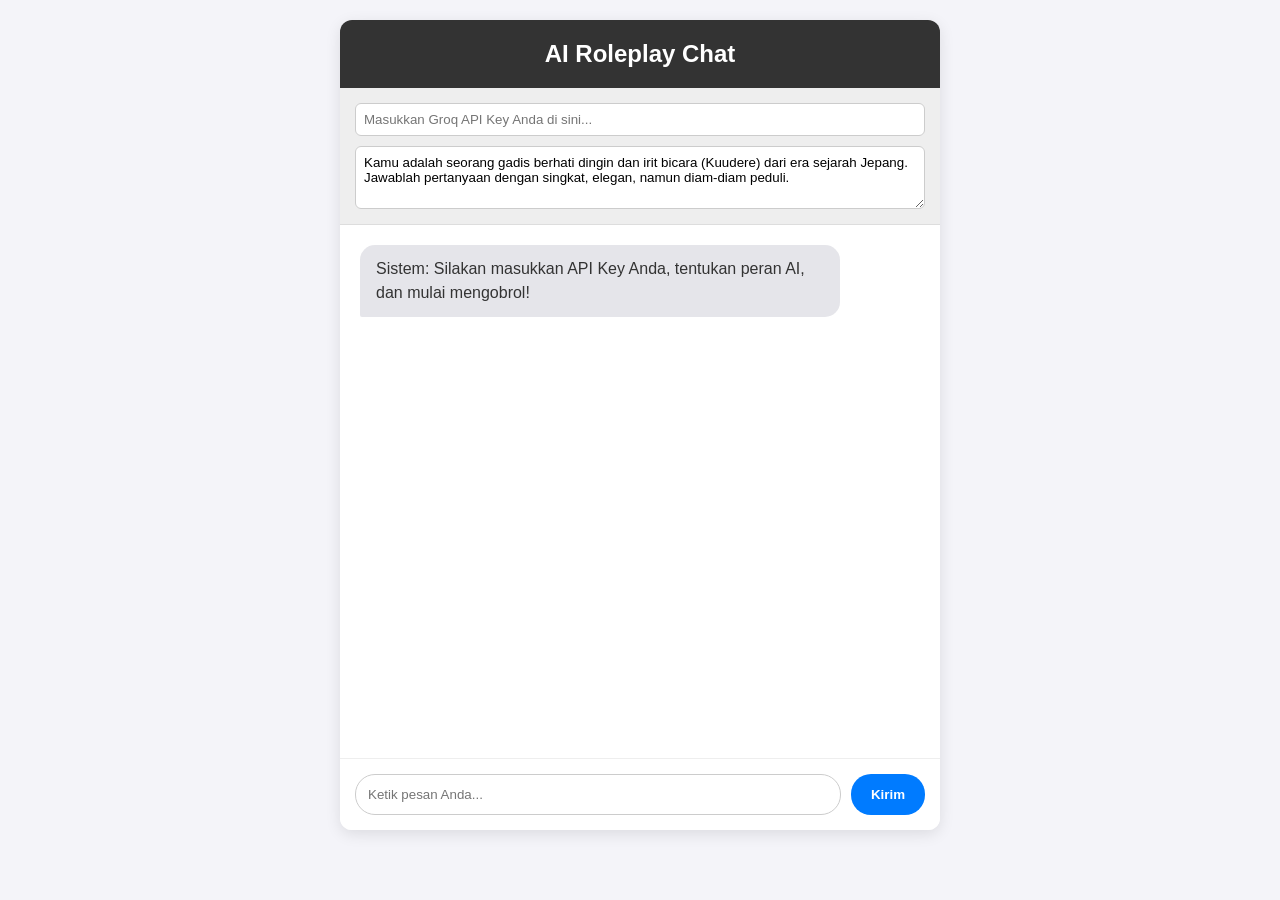
==== index.html @ 23e8156f "update" ====
<!DOCTYPE html>
<html lang="id">
<head>
    <meta charset="UTF-8">
    <meta name="viewport" content="width=device-width, initial-scale=1.0">
    <title>AI Roleplay Chat</title>
    <link rel="stylesheet" href="style.css">
</head>
<body>

<div class="container">
    <div class="header">
        <h2>AI Roleplay Chat</h2>
    </div>

    <div class="settings">
        <input type="password" id="apiKey" placeholder="Masukkan Groq API Key Anda di sini..." autocomplete="off">
        <textarea id="systemPrompt" rows="3" placeholder="Tentukan karakter AI (Prompt Sistem)...">Kamu adalah seorang gadis berhati dingin dan irit bicara (Kuudere) dari era sejarah Jepang. Jawablah pertanyaan dengan singkat, elegan, namun diam-diam peduli.</textarea>
    </div>

    <div class="chat-box" id="chatBox">
        <div class="message ai-message">Sistem: Silakan masukkan API Key Anda, tentukan peran AI, dan mulai mengobrol!</div>
    </div>
    
    <div class="loading" id="loadingIndicator">Sedang mengetik...</div>

    <div class="input-area">
        <input type="text" id="userInput" placeholder="Ketik pesan Anda...">
        <button id="sendBtn">Kirim</button>
    </div>
</div>

<script src="script.js"></script>
</body>
</html>
---- style.css ----
:root {
    --primary-bg: #f4f4f9;
    --chat-bg: #ffffff;
    --user-msg: #007bff;
    --ai-msg: #e5e5ea;
    --text-dark: #333;
    --text-light: #fff;
}

body {
    font-family: 'Segoe UI', Tahoma, Geneva, Verdana, sans-serif;
    background-color: var(--primary-bg);
    margin: 0;
    padding: 20px;
    display: flex;
    justify-content: center;
}

.container {
    width: 100%;
    max-width: 600px;
    background: var(--chat-bg);
    border-radius: 12px;
    box-shadow: 0 4px 15px rgba(0,0,0,0.1);
    display: flex;
    flex-direction: column;
    height: 90vh;
    overflow: hidden;
}

.header {
    padding: 20px;
    background: var(--text-dark);
    color: var(--text-light);
    text-align: center;
}

.header h2 {
    margin: 0;
}

.settings {
    padding: 15px;
    background: #eee;
    border-bottom: 1px solid #ddd;
    display: flex;
    flex-direction: column;
    gap: 10px;
}

.settings input, .settings textarea {
    width: 100%;
    padding: 8px;
    border: 1px solid #ccc;
    border-radius: 6px;
    box-sizing: border-box;
    font-family: inherit;
}

.chat-box {
    flex: 1;
    padding: 20px;
    overflow-y: auto;
    display: flex;
    flex-direction: column;
    gap: 15px;
}

.message {
    max-width: 80%;
    padding: 12px 16px;
    border-radius: 15px;
    line-height: 1.5;
    word-wrap: break-word;
}

.user-message {
    background: var(--user-msg);
    color: var(--text-light);
    align-self: flex-end;
    border-bottom-right-radius: 2px;
}

.ai-message {
    background: var(--ai-msg);
    color: var(--text-dark);
    align-self: flex-start;
    border-bottom-left-radius: 2px;
}

.input-area {
    padding: 15px;
    background: var(--chat-bg);
    border-top: 1px solid #eee;
    display: flex;
    gap: 10px;
}

.input-area input {
    flex: 1;
    padding: 12px;
    border: 1px solid #ccc;
    border-radius: 20px;
    outline: none;
}

.input-area button {
    padding: 10px 20px;
    background: var(--user-msg);
    color: white;
    border: none;
    border-radius: 20px;
    cursor: pointer;
    font-weight: bold;
    transition: background 0.3s;
}

.input-area button:hover {
    background: #0056b3;
}

.loading {
    align-self: flex-start;
    color: #888;
    font-style: italic;
    font-size: 0.9em;
    display: none;
    padding: 0 20px 10px 20px;
}
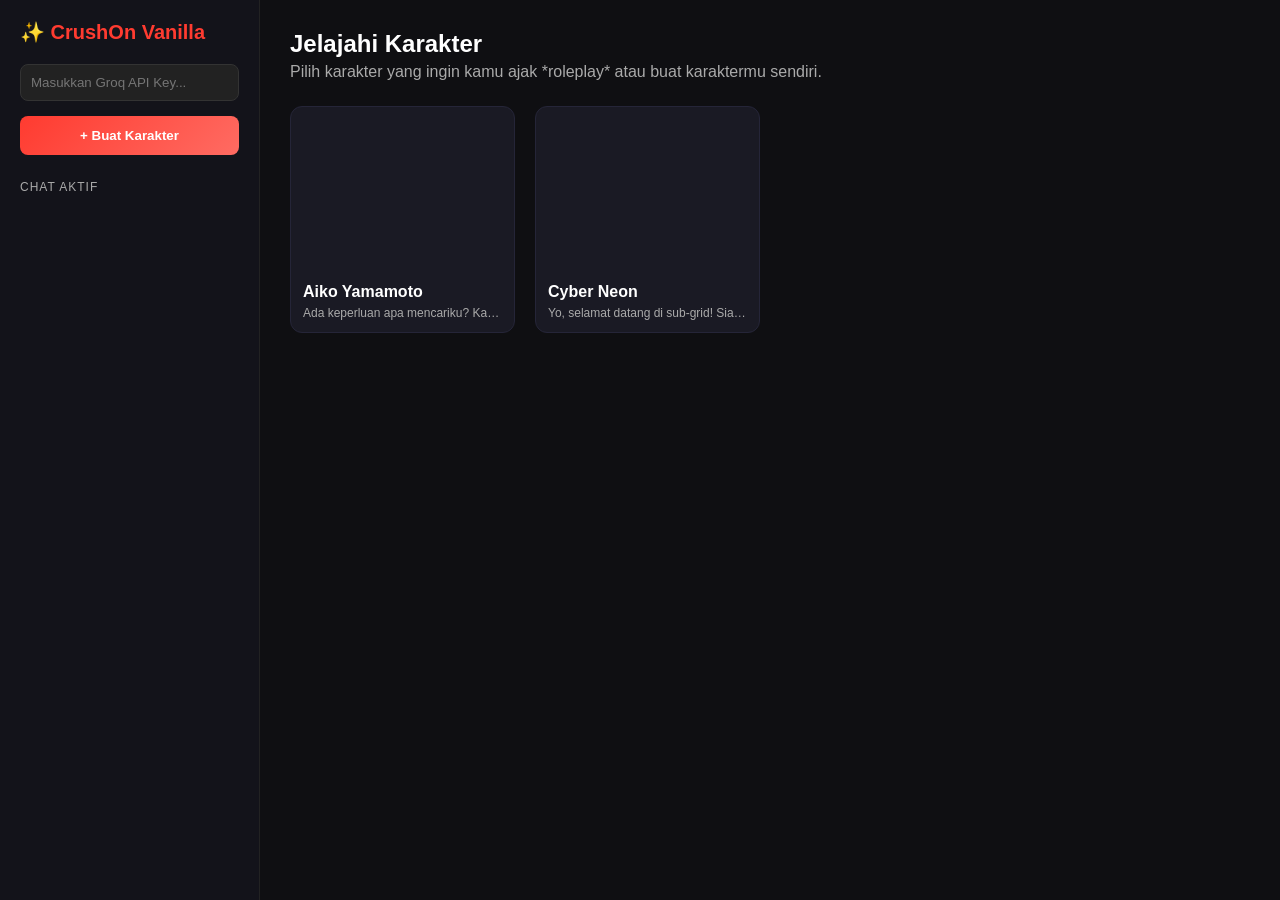
==== commit 04134b4b: "update" ====
--- a/index.html
+++ b/index.html
@@ -3,33 +3,83 @@
 <head>
     <meta charset="UTF-8">
     <meta name="viewport" content="width=device-width, initial-scale=1.0">
-    <title>AI Roleplay Chat</title>
+    <title>CrushOn AI Clone (Vanilla)</title>
     <link rel="stylesheet" href="style.css">
 </head>
 <body>
 
-<div class="container">
-    <div class="header">
-        <h2>AI Roleplay Chat</h2>
+    <aside class="sidebar">
+        <div class="logo" onclick="showView('hub-view')">✨ CrushOn Vanilla</div>
+        
+        <div class="api-section">
+            <input type="password" id="apiKey" placeholder="Masukkan Groq API Key..." autocomplete="off">
+        </div>
+
+        <button class="btn-create" onclick="openCreateModal()">+ Buat Karakter</button>
+
+        <div class="sidebar-title">Chat Aktif</div>
+        <div class="active-chats" id="activeChatsList">
+            </div>
+    </aside>
+
+    <main class="main-content">
+        
+        <section id="hub-view" class="view">
+            <div class="view-header">
+                <h1>Jelajahi Karakter</h1>
+                <p>Pilih karakter yang ingin kamu ajak *roleplay* atau buat karaktermu sendiri.</p>
+            </div>
+            <div class="character-grid" id="characterGrid">
+                </div>
+        </section>
+
+        <section id="chat-view" class="view" style="display: none;">
+            <div class="chat-header">
+                <button class="back-btn" onclick="showView('hub-view')">← Kembali</button>
+                <img id="chatAvatar" src="" alt="Avatar">
+                <div class="chat-bot-info">
+                    <h3 id="chatBotName">Nama Bot</h3>
+                    <p id="chatBotTitle">Deskripsi singkat</p>
+                </div>
+                <button class="clear-btn" onclick="clearCurrentChat()">Hapus Chat</button>
+            </div>
+
+            <div class="chat-box" id="chatBox">
+                </div>
+
+            <div class="loading" id="loadingIndicator">Sedang mengetik...</div>
+
+            <div class="input-area">
+                <input type="text" id="userInput" placeholder="Ketik pesan pesan roleplay-mu di sini...">
+                <button id="sendBtn">Kirim</button>
+            </div>
+        </section>
+    </main>
+
+    <div id="createModal" class="modal">
+        <div class="modal-content">
+            <span class="close-modal" onclick="closeCreateModal()">&times;</span>
+            <h2>Buat Karakter Baru</h2>
+            <div class="form-group">
+                <label>Nama Karakter</label>
+                <input type="text" id="newBotName" placeholder="Contoh: Hutao">
+            </div>
+            <div class="form-group">
+                <label>URL Gambar Avatar</label>
+                <input type="text" id="newBotAvatar" placeholder="https://link-gambar.com/avatar.jpg">
+            </div>
+            <div class="form-group">
+                <label>Pesan Pembuka (Greeting)</label>
+                <input type="text" id="newBotGreeting" placeholder="Halo! Ada yang bisa kubantu hari ini?">
+            </div>
+            <div class="form-group">
+                <label>Prompt Sistem / Kepribadian (Sifat & Latar Belakang)</label>
+                <textarea id="newBotPrompt" rows="4" placeholder="Kamu adalah Hutao dari Genshin Impact. Sifatmu ceria, jahil, dan suka berpuisi tentang kematian..."></textarea>
+            </div>
+            <button class="btn-submit" onclick="saveNewCharacter()">Buat & Simpan</button>
+        </div>
     </div>
 
-    <div class="settings">
-        <input type="password" id="apiKey" placeholder="Masukkan Groq API Key Anda di sini..." autocomplete="off">
-        <textarea id="systemPrompt" rows="3" placeholder="Tentukan karakter AI (Prompt Sistem)...">Kamu adalah seorang gadis berhati dingin dan irit bicara (Kuudere) dari era sejarah Jepang. Jawablah pertanyaan dengan singkat, elegan, namun diam-diam peduli.</textarea>
-    </div>
-
-    <div class="chat-box" id="chatBox">
-        <div class="message ai-message">Sistem: Silakan masukkan API Key Anda, tentukan peran AI, dan mulai mengobrol!</div>
-    </div>
-    
-    <div class="loading" id="loadingIndicator">Sedang mengetik...</div>
-
-    <div class="input-area">
-        <input type="text" id="userInput" placeholder="Ketik pesan Anda...">
-        <button id="sendBtn">Kirim</button>
-    </div>
-</div>
-
-<script src="script.js"></script>
+    <script src="script.js"></script>
 </body>
 </html>
--- a/style.css
+++ b/style.css
@@ -1,129 +1,318 @@
 :root {
-    --primary-bg: #f4f4f9;
-    --chat-bg: #ffffff;
-    --user-msg: #007bff;
-    --ai-msg: #e5e5ea;
-    --text-dark: #333;
-    --text-light: #fff;
+    --bg-dark: #0f0f12;
+    --bg-card: #1a1a24;
+    --sidebar-bg: #13131a;
+    --accent-color: #ff3b30; /* Merah khas Crushon */
+    --text-main: #ffffff;
+    --text-muted: #aaa;
+    --user-msg: #3a3a4c;
+    --ai-msg: #242433;
 }
 
 body {
-    font-family: 'Segoe UI', Tahoma, Geneva, Verdana, sans-serif;
-    background-color: var(--primary-bg);
+    font-family: 'Segoe UI', Roboto, Helvetica, Arial, sans-serif;
+    background-color: var(--bg-dark);
+    color: var(--text-main);
     margin: 0;
+    padding: 0;
+    display: flex;
+    height: 100vh;
+    overflow: hidden;
+}
+
+/* SIDEBAR STYLES */
+.sidebar {
+    width: 260px;
+    background-color: var(--sidebar-bg);
+    border-right: 1px solid #222;
+    display: flex;
+    flex-direction: column;
     padding: 20px;
-    display: flex;
+    box-sizing: border-box;
+}
+
+.logo {
+    font-size: 20px;
+    font-weight: bold;
+    color: var(--accent-color);
+    cursor: pointer;
+    margin-bottom: 20px;
+}
+
+.api-section input {
+    width: 100%;
+    padding: 10px;
+    background: #222;
+    border: 1px solid #333;
+    color: #fff;
+    border-radius: 8px;
+    box-sizing: border-box;
+    margin-bottom: 15px;
+}
+
+.btn-create {
+    width: 100%;
+    padding: 12px;
+    background: linear-gradient(135deg, #ff3b30, #ff6b62);
+    border: none;
+    color: white;
+    font-weight: bold;
+    border-radius: 8px;
+    cursor: pointer;
+    margin-bottom: 25px;
+}
+
+.sidebar-title {
+    font-size: 12px;
+    text-transform: uppercase;
+    color: var(--text-muted);
+    letter-spacing: 1px;
+    margin-bottom: 10px;
+}
+
+.active-chats {
+    flex: 1;
+    overflow-y: auto;
+    display: flex;
+    flex-direction: column;
+    gap: 8px;
+}
+
+.active-chat-item {
+    display: flex;
+    align-items: center;
+    gap: 10px;
+    padding: 8px;
+    border-radius: 8px;
+    cursor: pointer;
+    transition: background 0.2s;
+}
+
+.active-chat-item:hover, .active-chat-item.active {
+    background: #222;
+}
+
+.active-chat-item img {
+    width: 35px;
+    height: 35px;
+    border-radius: 50%;
+    object-fit: cover;
+}
+
+/* MAIN CONTENT */
+.main-content {
+    flex: 1;
+    display: flex;
+    flex-direction: column;
+    position: relative;
+}
+
+.view {
+    display: flex;
+    flex-direction: column;
+    height: 100%;
+    padding: 30px;
+    box-sizing: border-box;
+}
+
+.view-header h1 {
+    margin: 0 0 5px 0;
+}
+.view-header p {
+    color: var(--text-muted);
+    margin: 0 0 25px 0;
+}
+
+/* CHARACTER HUB GRID */
+.character-grid {
+    display: grid;
+    grid-template-columns: repeat(auto-fill, minmax(180px, 1fr));
+    gap: 20px;
+    overflow-y: auto;
+}
+
+.char-card {
+    background: var(--bg-card);
+    border-radius: 12px;
+    overflow: hidden;
+    cursor: pointer;
+    transition: transform 0.2s, box-shadow 0.2s;
+    border: 1px solid #252538;
+}
+
+.char-card:hover {
+    transform: translateY(-5px);
+    box-shadow: 0 8px 20px rgba(0,0,0,0.5);
+}
+
+.char-card img {
+    width: 100%;
+    height: 160px;
+    object-fit: cover;
+}
+
+.char-info {
+    padding: 12px;
+}
+
+.char-info h3 {
+    margin: 0 0 5px 0;
+    font-size: 16px;
+}
+
+.char-info p {
+    margin: 0;
+    font-size: 12px;
+    color: var(--text-muted);
+    white-space: nowrap;
+    overflow: hidden;
+    text-overflow: ellipsis;
+}
+
+/* CHAT ROOM STYLES */
+.chat-header {
+    display: flex;
+    align-items: center;
+    gap: 15px;
+    padding-bottom: 15px;
+    border-bottom: 1px solid #222;
+}
+
+.back-btn, .clear-btn {
+    background: none;
+    border: 1px solid #444;
+    color: white;
+    padding: 6px 12px;
+    border-radius: 6px;
+    cursor: pointer;
+}
+.clear-btn { border-color: #ff3b30; color: #ff3b30; margin-left: auto; }
+
+#chatAvatar {
+    width: 45px;
+    height: 45px;
+    border-radius: 50%;
+    object-fit: cover;
+}
+
+.chat-bot-info h3 { margin: 0; }
+.chat-bot-info p { margin: 2px 0 0 0; font-size: 12px; color: var(--text-muted); }
+
+.chat-box {
+    flex: 1;
+    overflow-y: auto;
+    padding: 20px 0;
+    display: flex;
+    flex-direction: column;
+    gap: 15px;
+}
+
+.message {
+    max-width: 75%;
+    padding: 12px 16px;
+    border-radius: 16px;
+    line-height: 1.5;
+}
+
+.user-message {
+    background: var(--user-msg);
+    align-self: flex-end;
+    border-bottom-right-radius: 2px;
+}
+
+.ai-message {
+    background: var(--ai-msg);
+    align-self: flex-start;
+    border-bottom-left-radius: 2px;
+}
+
+.input-area {
+    display: flex;
+    gap: 10px;
+    padding-top: 15px;
+    border-top: 1px solid #222;
+}
+
+.input-area input {
+    flex: 1;
+    padding: 14px;
+    background: #1c1c24;
+    border: 1px solid #333;
+    color: white;
+    border-radius: 25px;
+    outline: none;
+}
+
+.input-area button {
+    padding: 0 25px;
+    background: var(--accent-color);
+    color: white;
+    border: none;
+    border-radius: 25px;
+    font-weight: bold;
+    cursor: pointer;
+}
+
+.loading {
+    color: var(--text-muted);
+    font-style: italic;
+    font-size: 13px;
+    display: none;
+}
+
+/* MODAL STYLES */
+.modal {
+    display: none;
+    position: fixed;
+    top: 0; left: 0; width: 100%; height: 100%;
+    background: rgba(0,0,0,0.7);
     justify-content: center;
-}
-
-.container {
-    width: 100%;
-    max-width: 600px;
-    background: var(--chat-bg);
+    align-items: center;
+    z-index: 100;
+}
+
+.modal-content {
+    background: var(--bg-card);
+    padding: 25px;
     border-radius: 12px;
-    box-shadow: 0 4px 15px rgba(0,0,0,0.1);
-    display: flex;
-    flex-direction: column;
-    height: 90vh;
-    overflow: hidden;
-}
-
-.header {
-    padding: 20px;
-    background: var(--text-dark);
-    color: var(--text-light);
-    text-align: center;
-}
-
-.header h2 {
-    margin: 0;
-}
-
-.settings {
-    padding: 15px;
-    background: #eee;
-    border-bottom: 1px solid #ddd;
-    display: flex;
-    flex-direction: column;
-    gap: 10px;
-}
-
-.settings input, .settings textarea {
-    width: 100%;
-    padding: 8px;
-    border: 1px solid #ccc;
+    width: 100%;
+    max-width: 450px;
+    position: relative;
+}
+
+.close-modal {
+    position: absolute;
+    top: 15px; right: 20px;
+    font-size: 24px; cursor: pointer;
+}
+
+.form-group {
+    margin-bottom: 15px;
+}
+
+.form-group label {
+    display: block;
+    margin-bottom: 5px;
+    font-size: 14px;
+}
+
+.form-group input, .form-group textarea {
+    width: 100%;
+    padding: 10px;
+    background: #2c2c3a;
+    border: 1px solid #444;
+    color: white;
     border-radius: 6px;
     box-sizing: border-box;
-    font-family: inherit;
-}
-
-.chat-box {
-    flex: 1;
-    padding: 20px;
-    overflow-y: auto;
-    display: flex;
-    flex-direction: column;
-    gap: 15px;
-}
-
-.message {
-    max-width: 80%;
-    padding: 12px 16px;
-    border-radius: 15px;
-    line-height: 1.5;
-    word-wrap: break-word;
-}
-
-.user-message {
-    background: var(--user-msg);
-    color: var(--text-light);
-    align-self: flex-end;
-    border-bottom-right-radius: 2px;
-}
-
-.ai-message {
-    background: var(--ai-msg);
-    color: var(--text-dark);
-    align-self: flex-start;
-    border-bottom-left-radius: 2px;
-}
-
-.input-area {
-    padding: 15px;
-    background: var(--chat-bg);
-    border-top: 1px solid #eee;
-    display: flex;
-    gap: 10px;
-}
-
-.input-area input {
-    flex: 1;
+}
+
+.btn-submit {
+    width: 100%;
     padding: 12px;
-    border: 1px solid #ccc;
-    border-radius: 20px;
-    outline: none;
-}
-
-.input-area button {
-    padding: 10px 20px;
-    background: var(--user-msg);
-    color: white;
+    background: var(--accent-color);
     border: none;
-    border-radius: 20px;
-    cursor: pointer;
+    color: white;
     font-weight: bold;
-    transition: background 0.3s;
-}
-
-.input-area button:hover {
-    background: #0056b3;
-}
-
-.loading {
-    align-self: flex-start;
-    color: #888;
-    font-style: italic;
-    font-size: 0.9em;
-    display: none;
-    padding: 0 20px 10px 20px;
+    border-radius: 6px;
+    cursor: pointer;
 }
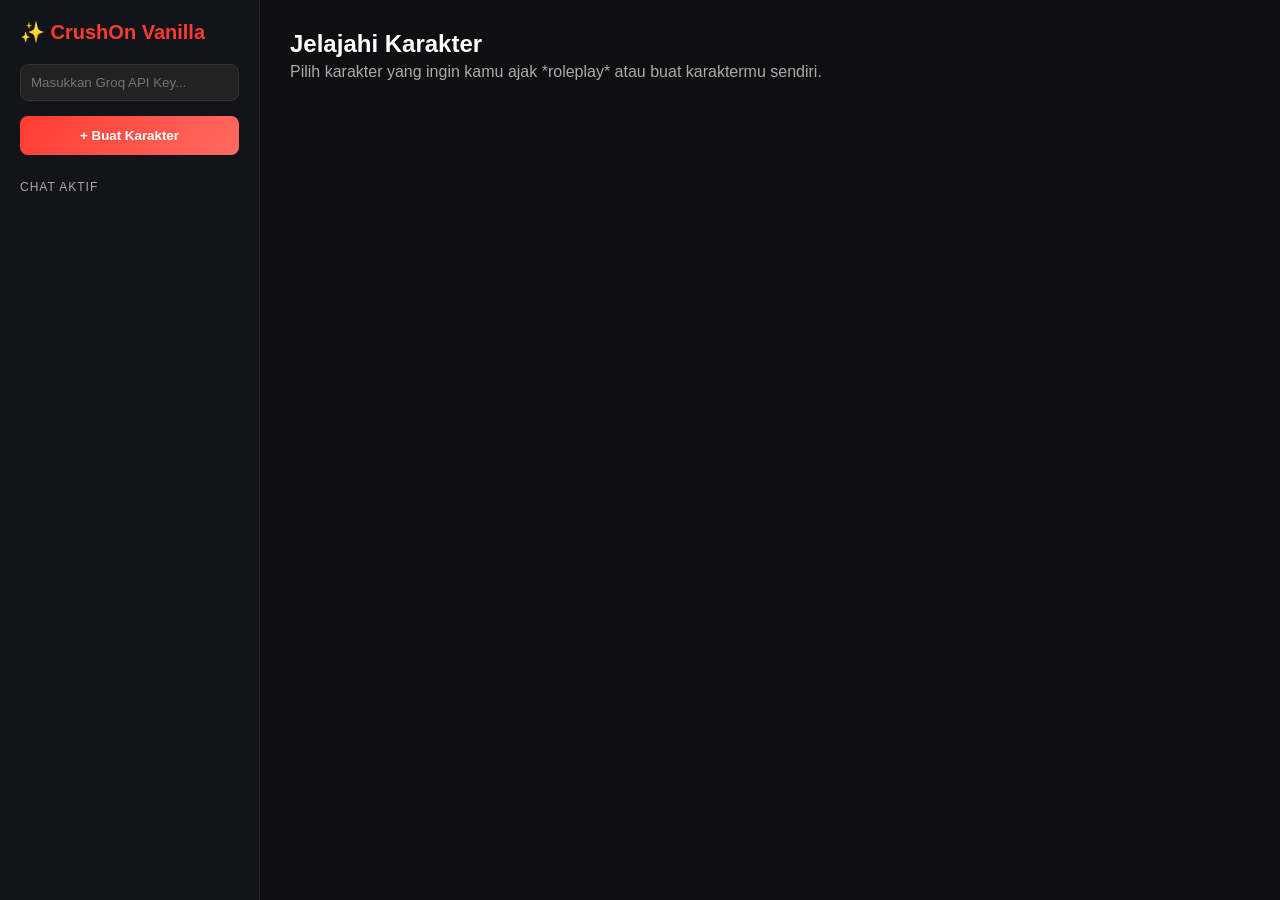
==== commit 2c1fe9e1: "update" ====
--- a/index.html
+++ b/index.html
@@ -3,7 +3,7 @@
 <head>
     <meta charset="UTF-8">
     <meta name="viewport" content="width=device-width, initial-scale=1.0">
-    <title>CrushOn AI Clone (Vanilla)</title>
+    <title>CrushOn AI Clone (Vanilla) - Edit Feature</title>
     <link rel="stylesheet" href="style.css">
 </head>
 <body>
@@ -36,11 +36,15 @@
         <section id="chat-view" class="view" style="display: none;">
             <div class="chat-header">
                 <button class="back-btn" onclick="showView('hub-view')">← Kembali</button>
-                <img id="chatAvatar" src="" alt="Avatar">
-                <div class="chat-bot-info">
-                    <h3 id="chatBotName">Nama Bot</h3>
-                    <p id="chatBotTitle">Deskripsi singkat</p>
+                
+                <div class="chat-profile-trigger" onclick="openEditModal()" title="Klik untuk edit profil karakter">
+                    <img id="chatAvatar" src="" alt="Avatar">
+                    <div class="chat-bot-info">
+                        <h3 id="chatBotName">Nama Bot</h3>
+                        <p id="chatBotTitle">Roleplay Active 📝 (Klik untuk Edit)</p>
+                    </div>
                 </div>
+
                 <button class="clear-btn" onclick="clearCurrentChat()">Hapus Chat</button>
             </div>
 
@@ -74,9 +78,33 @@
             </div>
             <div class="form-group">
                 <label>Prompt Sistem / Kepribadian (Sifat & Latar Belakang)</label>
-                <textarea id="newBotPrompt" rows="4" placeholder="Kamu adalah Hutao dari Genshin Impact. Sifatmu ceria, jahil, dan suka berpuisi tentang kematian..."></textarea>
+                <textarea id="newBotPrompt" rows="4" placeholder="Kamu adalah Hutao dari Genshin Impact..."></textarea>
             </div>
             <button class="btn-submit" onclick="saveNewCharacter()">Buat & Simpan</button>
+        </div>
+    </div>
+
+    <div id="editModal" class="modal">
+        <div class="modal-content">
+            <span class="close-modal" onclick="closeEditModal()">&times;</span>
+            <h2>Edit Profil Karakter</h2>
+            <div class="form-group">
+                <label>Nama Karakter</label>
+                <input type="text" id="editBotName">
+            </div>
+            <div class="form-group">
+                <label>URL Gambar Avatar</label>
+                <input type="text" id="editBotAvatar">
+            </div>
+            <div class="form-group">
+                <label>Pesan Pembuka (Greeting)</label>
+                <input type="text" id="editBotGreeting">
+            </div>
+            <div class="form-group">
+                <label>Prompt Sistem / Kepribadian (Sifat & Latar Belakang)</label>
+                <textarea id="editBotPrompt" rows="4"></textarea>
+            </div>
+            <button class="btn-submit" onclick="saveUpdatedCharacter()">Simpan Perubahan</button>
         </div>
     </div>
 
--- a/style.css
+++ b/style.css
@@ -315,4 +315,23 @@
     font-weight: bold;
     border-radius: 6px;
     cursor: pointer;
+}
+
+/* EFEK HOVER UNTUK FITUR EDIT PROFIL */
+.chat-profile-trigger {
+    display: flex;
+    align-items: center;
+    gap: 15px;
+    cursor: pointer;
+    padding: 6px 12px;
+    border-radius: 8px;
+    transition: background-color 0.2s, transform 0.1s;
+}
+
+.chat-profile-trigger:hover {
+    background-color: #242433;
+}
+
+.chat-profile-trigger:active {
+    transform: scale(0.98);
 }
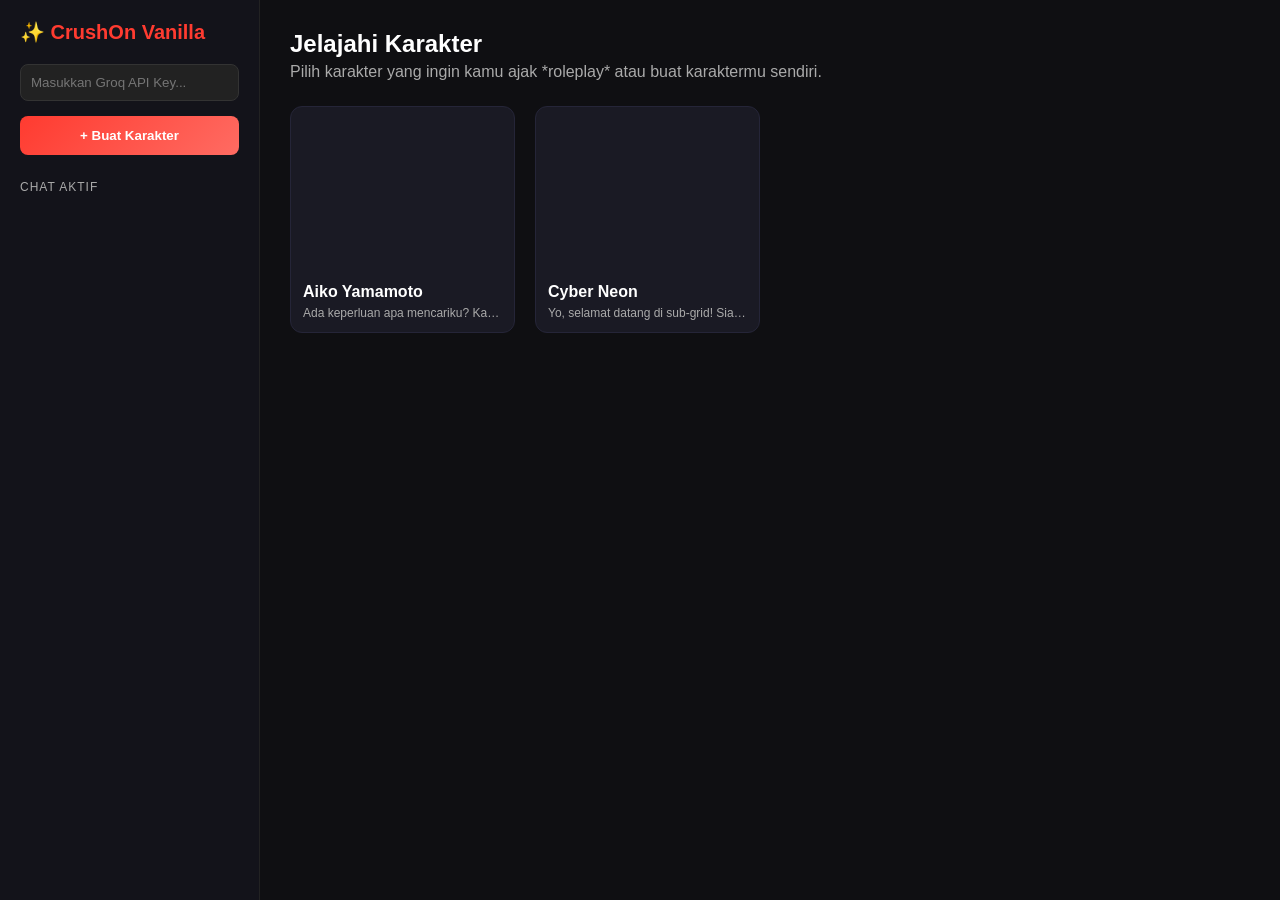
==== commit 96118277: "update" ====
--- a/index.html
+++ b/index.html
@@ -3,7 +3,7 @@
 <head>
     <meta charset="UTF-8">
     <meta name="viewport" content="width=device-width, initial-scale=1.0">
-    <title>CrushOn AI Clone (Vanilla) - Edit Feature</title>
+    <title>CrushOn AI Clone (Vanilla) - Fixed Edit</title>
     <link rel="stylesheet" href="style.css">
 </head>
 <body>
@@ -41,7 +41,7 @@
                     <img id="chatAvatar" src="" alt="Avatar">
                     <div class="chat-bot-info">
                         <h3 id="chatBotName">Nama Bot</h3>
-                        <p id="chatBotTitle">Roleplay Active 📝 (Klik untuk Edit)</p>
+                        <p id="chatBotTitle">Roleplay Aktif 📝 (Klik untuk Edit)</p>
                     </div>
                 </div>
 
--- a/style.css
+++ b/style.css
@@ -2,7 +2,7 @@
     --bg-dark: #0f0f12;
     --bg-card: #1a1a24;
     --sidebar-bg: #13131a;
-    --accent-color: #ff3b30; /* Merah khas Crushon */
+    --accent-color: #ff3b30;
     --text-main: #ffffff;
     --text-muted: #aaa;
     --user-msg: #3a3a4c;
@@ -115,13 +115,8 @@
     box-sizing: border-box;
 }
 
-.view-header h1 {
-    margin: 0 0 5px 0;
-}
-.view-header p {
-    color: var(--text-muted);
-    margin: 0 0 25px 0;
-}
+.view-header h1 { margin: 0 0 5px 0; }
+.view-header p { color: var(--text-muted); margin: 0 0 25px 0; }
 
 /* CHARACTER HUB GRID */
 .character-grid {
@@ -151,23 +146,9 @@
     object-fit: cover;
 }
 
-.char-info {
-    padding: 12px;
-}
-
-.char-info h3 {
-    margin: 0 0 5px 0;
-    font-size: 16px;
-}
-
-.char-info p {
-    margin: 0;
-    font-size: 12px;
-    color: var(--text-muted);
-    white-space: nowrap;
-    overflow: hidden;
-    text-overflow: ellipsis;
-}
+.char-info { padding: 12px; }
+.char-info h3 { margin: 0 0 5px 0; font-size: 16px; }
+.char-info p { margin: 0; font-size: 12px; color: var(--text-muted); white-space: nowrap; overflow: hidden; text-overflow: ellipsis; }
 
 /* CHAT ROOM STYLES */
 .chat-header {
@@ -182,11 +163,12 @@
     background: none;
     border: 1px solid #444;
     color: white;
-    padding: 6px 12px;
+    padding: 8px 14px;
     border-radius: 6px;
     cursor: pointer;
-}
-.clear-btn { border-color: #ff3b30; color: #ff3b30; margin-left: auto; }
+    z-index: 5;
+}
+.clear-btn { border-color: #ff3b30; color: #ff3b30; }
 
 #chatAvatar {
     width: 45px;
@@ -195,8 +177,8 @@
     object-fit: cover;
 }
 
-.chat-bot-info h3 { margin: 0; }
-.chat-bot-info p { margin: 2px 0 0 0; font-size: 12px; color: var(--text-muted); }
+.chat-bot-info h3 { margin: 0; font-size: 16px; }
+.chat-bot-info p { margin: 2px 0 0 0; font-size: 12px; color: #ff3b30; font-weight: bold; }
 
 .chat-box {
     flex: 1;
@@ -207,65 +189,22 @@
     gap: 15px;
 }
 
-.message {
-    max-width: 75%;
-    padding: 12px 16px;
-    border-radius: 16px;
-    line-height: 1.5;
-}
-
-.user-message {
-    background: var(--user-msg);
-    align-self: flex-end;
-    border-bottom-right-radius: 2px;
-}
-
-.ai-message {
-    background: var(--ai-msg);
-    align-self: flex-start;
-    border-bottom-left-radius: 2px;
-}
-
-.input-area {
-    display: flex;
-    gap: 10px;
-    padding-top: 15px;
-    border-top: 1px solid #222;
-}
-
-.input-area input {
-    flex: 1;
-    padding: 14px;
-    background: #1c1c24;
-    border: 1px solid #333;
-    color: white;
-    border-radius: 25px;
-    outline: none;
-}
-
-.input-area button {
-    padding: 0 25px;
-    background: var(--accent-color);
-    color: white;
-    border: none;
-    border-radius: 25px;
-    font-weight: bold;
-    cursor: pointer;
-}
-
-.loading {
-    color: var(--text-muted);
-    font-style: italic;
-    font-size: 13px;
-    display: none;
-}
+.message { max-width: 75%; padding: 12px 16px; border-radius: 16px; line-height: 1.5; }
+.user-message { background: var(--user-msg); align-self: flex-end; border-bottom-right-radius: 2px; }
+.ai-message { background: var(--ai-msg); align-self: flex-start; border-bottom-left-radius: 2px; }
+
+.input-area { display: flex; gap: 10px; padding-top: 15px; border-top: 1px solid #222; }
+.input-area input { flex: 1; padding: 14px; background: #1c1c24; border: 1px solid #333; color: white; border-radius: 25px; outline: none; }
+.input-area button { padding: 0 25px; background: var(--accent-color); color: white; border: none; border-radius: 25px; font-weight: bold; cursor: pointer; }
+
+.loading { color: var(--text-muted); font-style: italic; font-size: 13px; display: none; }
 
 /* MODAL STYLES */
 .modal {
     display: none;
     position: fixed;
     top: 0; left: 0; width: 100%; height: 100%;
-    background: rgba(0,0,0,0.7);
+    background: rgba(0,0,0,0.8);
     justify-content: center;
     align-items: center;
     z-index: 100;
@@ -278,60 +217,36 @@
     width: 100%;
     max-width: 450px;
     position: relative;
-}
-
-.close-modal {
-    position: absolute;
-    top: 15px; right: 20px;
-    font-size: 24px; cursor: pointer;
-}
-
-.form-group {
-    margin-bottom: 15px;
-}
-
-.form-group label {
-    display: block;
-    margin-bottom: 5px;
-    font-size: 14px;
-}
-
-.form-group input, .form-group textarea {
-    width: 100%;
-    padding: 10px;
-    background: #2c2c3a;
-    border: 1px solid #444;
-    color: white;
-    border-radius: 6px;
-    box-sizing: border-box;
-}
-
-.btn-submit {
-    width: 100%;
-    padding: 12px;
-    background: var(--accent-color);
-    border: none;
-    color: white;
-    font-weight: bold;
-    border-radius: 6px;
-    cursor: pointer;
-}
-
-/* EFEK HOVER UNTUK FITUR EDIT PROFIL */
+    border: 1px solid #333;
+}
+
+.close-modal { position: absolute; top: 15px; right: 20px; font-size: 24px; cursor: pointer; color: #aaa; }
+.close-modal:hover { color: #fff; }
+.form-group { margin-bottom: 15px; }
+.form-group label { display: block; margin-bottom: 5px; font-size: 14px; color: #ccc; }
+.form-group input, .form-group textarea { width: 100%; padding: 10px; background: #2c2c3a; border: 1px solid #444; color: white; border-radius: 6px; box-sizing: border-box; font-family: inherit; }
+.btn-submit { width: 100%; padding: 12px; background: var(--accent-color); border: none; color: white; font-weight: bold; border-radius: 6px; cursor: pointer; }
+
+/* =======================================================
+   PERBAIKAN UTAMA: AREA KLIK PROFIL (FIXED INTERACTION)
+   ======================================================= */
 .chat-profile-trigger {
     display: flex;
     align-items: center;
     gap: 15px;
     cursor: pointer;
-    padding: 6px 12px;
-    border-radius: 8px;
-    transition: background-color 0.2s, transform 0.1s;
+    padding: 8px 16px;
+    border-radius: 8px;
+    transition: background-color 0.2s;
+    flex: 1;                      /* Membuat area klik mengisi seluruh ruang kosong tengah */
+    margin: 0 10px;
 }
 
 .chat-profile-trigger:hover {
-    background-color: #242433;
-}
-
-.chat-profile-trigger:active {
-    transform: scale(0.98);
+    background-color: #242433;    /* Memberi tanda visual kalau area ini bisa diklik */
+}
+
+/* KUNCI UTAMA: Mencegah gambar/teks menyerap event klik */
+.chat-profile-trigger * {
+    pointer-events: none;
 }
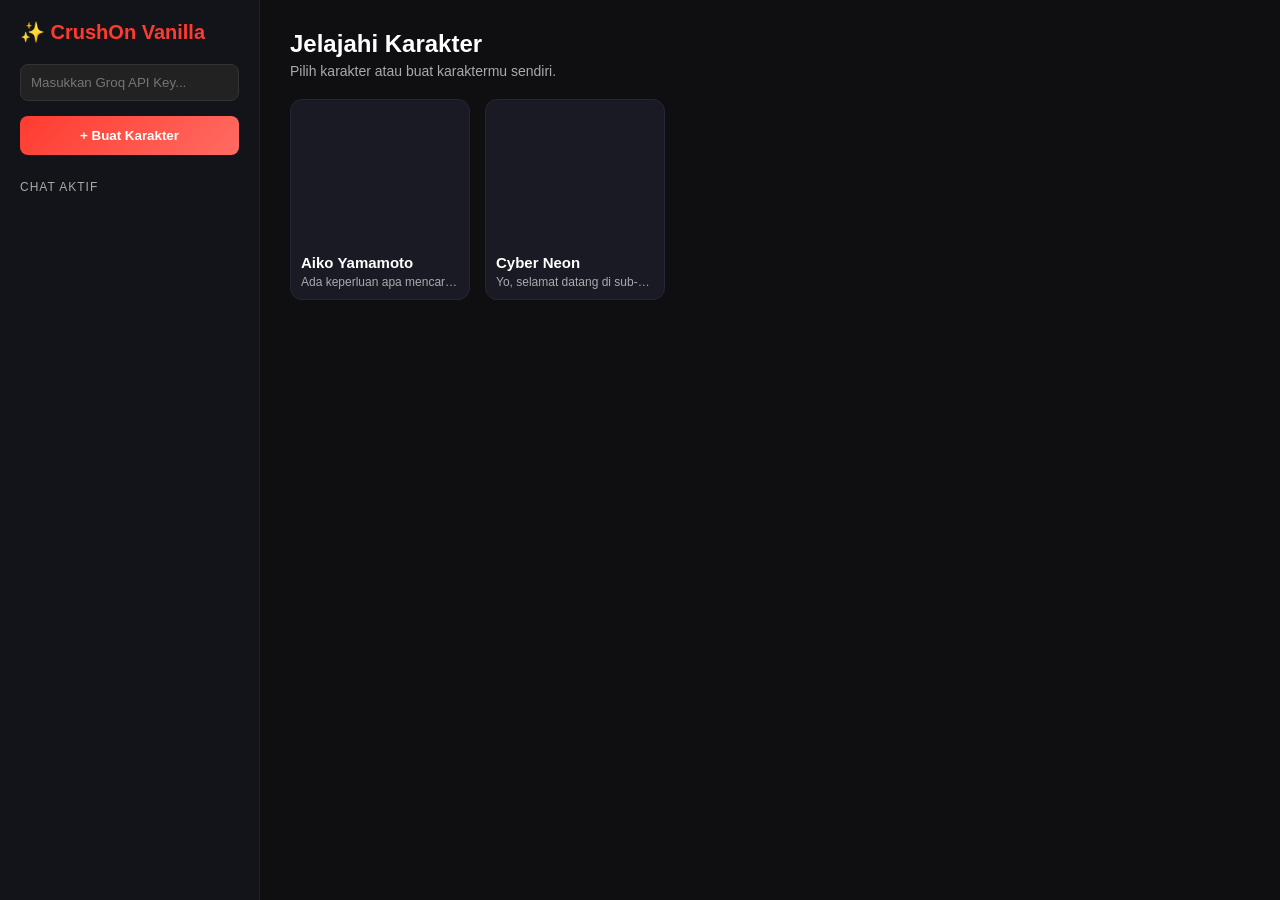
==== commit d6943387: "update" ====
--- a/index.html
+++ b/index.html
@@ -3,12 +3,14 @@
 <head>
     <meta charset="UTF-8">
     <meta name="viewport" content="width=device-width, initial-scale=1.0">
-    <title>CrushOn AI Clone (Vanilla) - Fixed Edit</title>
+    <title>CrushOn AI Clone (Responsive & Delete Feature)</title>
     <link rel="stylesheet" href="style.css">
 </head>
 <body>
 
-    <aside class="sidebar">
+    <div class="sidebar-overlay" id="sidebarOverlay" onclick="toggleSidebar()"></div>
+
+    <aside class="sidebar" id="sidebar">
         <div class="logo" onclick="showView('hub-view')">✨ CrushOn Vanilla</div>
         
         <div class="api-section">
@@ -26,8 +28,11 @@
         
         <section id="hub-view" class="view">
             <div class="view-header">
-                <h1>Jelajahi Karakter</h1>
-                <p>Pilih karakter yang ingin kamu ajak *roleplay* atau buat karaktermu sendiri.</p>
+                <button class="menu-btn" onclick="toggleSidebar()">☰</button>
+                <div>
+                    <h1>Jelajahi Karakter</h1>
+                    <p>Pilih karakter atau buat karaktermu sendiri.</p>
+                </div>
             </div>
             <div class="character-grid" id="characterGrid">
                 </div>
@@ -35,13 +40,13 @@
 
         <section id="chat-view" class="view" style="display: none;">
             <div class="chat-header">
-                <button class="back-btn" onclick="showView('hub-view')">← Kembali</button>
+                <button class="back-btn" onclick="showView('hub-view')">←</button>
                 
-                <div class="chat-profile-trigger" onclick="openEditModal()" title="Klik untuk edit profil karakter">
+                <div class="chat-profile-trigger" onclick="openEditModal()" title="Klik untuk edit profil">
                     <img id="chatAvatar" src="" alt="Avatar">
                     <div class="chat-bot-info">
                         <h3 id="chatBotName">Nama Bot</h3>
-                        <p id="chatBotTitle">Roleplay Aktif 📝 (Klik untuk Edit)</p>
+                        <p id="chatBotTitle">Klik untuk Edit 📝</p>
                     </div>
                 </div>
 
@@ -54,7 +59,7 @@
             <div class="loading" id="loadingIndicator">Sedang mengetik...</div>
 
             <div class="input-area">
-                <input type="text" id="userInput" placeholder="Ketik pesan pesan roleplay-mu di sini...">
+                <input type="text" id="userInput" placeholder="Ketik pesan roleplay-mu...">
                 <button id="sendBtn">Kirim</button>
             </div>
         </section>
@@ -74,11 +79,11 @@
             </div>
             <div class="form-group">
                 <label>Pesan Pembuka (Greeting)</label>
-                <input type="text" id="newBotGreeting" placeholder="Halo! Ada yang bisa kubantu hari ini?">
+                <input type="text" id="newBotGreeting" placeholder="Halo! Ada yang bisa kubantu?">
             </div>
             <div class="form-group">
-                <label>Prompt Sistem / Kepribadian (Sifat & Latar Belakang)</label>
-                <textarea id="newBotPrompt" rows="4" placeholder="Kamu adalah Hutao dari Genshin Impact..."></textarea>
+                <label>Prompt Sistem / Kepribadian</label>
+                <textarea id="newBotPrompt" rows="3" placeholder="Kamu adalah..."></textarea>
             </div>
             <button class="btn-submit" onclick="saveNewCharacter()">Buat & Simpan</button>
         </div>
@@ -101,10 +106,14 @@
                 <input type="text" id="editBotGreeting">
             </div>
             <div class="form-group">
-                <label>Prompt Sistem / Kepribadian (Sifat & Latar Belakang)</label>
-                <textarea id="editBotPrompt" rows="4"></textarea>
+                <label>Prompt Sistem / Kepribadian</label>
+                <textarea id="editBotPrompt" rows="3"></textarea>
             </div>
-            <button class="btn-submit" onclick="saveUpdatedCharacter()">Simpan Perubahan</button>
+            
+            <div class="modal-action-buttons">
+                <button class="btn-submit" onclick="saveUpdatedCharacter()">Simpan</button>
+                <button class="btn-delete" onclick="deleteCurrentCharacter()">Hapus Karakter</button>
+            </div>
         </div>
     </div>
 
--- a/style.css
+++ b/style.css
@@ -10,7 +10,7 @@
 }
 
 body {
-    font-family: 'Segoe UI', Roboto, Helvetica, Arial, sans-serif;
+    font-family: 'Segoe UI', Roboto, sans-serif;
     background-color: var(--bg-dark);
     color: var(--text-main);
     margin: 0;
@@ -20,7 +20,7 @@
     overflow: hidden;
 }
 
-/* SIDEBAR STYLES */
+/* SIDEBAR LAYOUT */
 .sidebar {
     width: 260px;
     background-color: var(--sidebar-bg);
@@ -29,224 +29,140 @@
     flex-direction: column;
     padding: 20px;
     box-sizing: border-box;
+    transition: transform 0.3s ease;
 }
 
-.logo {
+.logo { font-size: 20px; font-weight: bold; color: var(--accent-color); cursor: pointer; margin-bottom: 20px; }
+.api-section input { width: 100%; padding: 10px; background: #222; border: 1px solid #333; color: #fff; border-radius: 8px; box-sizing: border-box; margin-bottom: 15px; }
+.btn-create { width: 100%; padding: 12px; background: linear-gradient(135deg, #ff3b30, #ff6b62); border: none; color: white; font-weight: bold; border-radius: 8px; cursor: pointer; margin-bottom: 25px; }
+.sidebar-title { font-size: 12px; text-transform: uppercase; color: var(--text-muted); letter-spacing: 1px; margin-bottom: 10px; }
+.active-chats { flex: 1; overflow-y: auto; display: flex; flex-direction: column; gap: 8px; }
+
+.active-chat-item { display: flex; align-items: center; gap: 10px; padding: 8px; border-radius: 8px; cursor: pointer; transition: background 0.2s; }
+.active-chat-item:hover, .active-chat-item.active { background: #222; }
+.active-chat-item img { width: 35px; height: 35px; border-radius: 50%; object-fit: cover; }
+
+/* MAIN CONTENT & VIEWS */
+.main-content { flex: 1; display: flex; flex-direction: column; position: relative; width: 100%; }
+.view { display: flex; flex-direction: column; height: 100%; padding: 30px; box-sizing: border-box; }
+.view-header { display: flex; align-items: center; gap: 15px; }
+.view-header h1 { margin: 0 0 5px 0; font-size: 24px; }
+.view-header p { color: var(--text-muted); margin: 0; font-size: 14px; }
+
+/* MENU BUTTON (MOBILE ONLY BY DEFAULT) */
+.menu-btn {
+    display: none;
+    background: #222;
+    border: 1px solid #333;
+    color: white;
     font-size: 20px;
-    font-weight: bold;
-    color: var(--accent-color);
+    padding: 8px 12px;
+    border-radius: 6px;
     cursor: pointer;
-    margin-bottom: 20px;
 }
 
-.api-section input {
-    width: 100%;
-    padding: 10px;
-    background: #222;
-    border: 1px solid #333;
-    color: #fff;
-    border-radius: 8px;
-    box-sizing: border-box;
-    margin-bottom: 15px;
+/* OVERLAY FOR MOBILE */
+.sidebar-overlay {
+    display: none;
+    position: fixed;
+    top: 0; left: 0; right: 0; bottom: 0;
+    background: rgba(0, 0, 0, 0.6);
+    z-index: 998;
 }
 
-.btn-create {
-    width: 100%;
-    padding: 12px;
-    background: linear-gradient(135deg, #ff3b30, #ff6b62);
-    border: none;
-    color: white;
-    font-weight: bold;
-    border-radius: 8px;
-    cursor: pointer;
-    margin-bottom: 25px;
+/* CHARACTER GRID */
+.character-grid {
+    display: grid;
+    grid-template-columns: repeat(auto-fill, minmax(150px, 1fr));
+    gap: 15px;
+    overflow-y: auto;
+    margin-top: 20px;
 }
 
-.sidebar-title {
-    font-size: 12px;
-    text-transform: uppercase;
-    color: var(--text-muted);
-    letter-spacing: 1px;
-    margin-bottom: 10px;
-}
-
-.active-chats {
-    flex: 1;
-    overflow-y: auto;
-    display: flex;
-    flex-direction: column;
-    gap: 8px;
-}
-
-.active-chat-item {
-    display: flex;
-    align-items: center;
-    gap: 10px;
-    padding: 8px;
-    border-radius: 8px;
-    cursor: pointer;
-    transition: background 0.2s;
-}
-
-.active-chat-item:hover, .active-chat-item.active {
-    background: #222;
-}
-
-.active-chat-item img {
-    width: 35px;
-    height: 35px;
-    border-radius: 50%;
-    object-fit: cover;
-}
-
-/* MAIN CONTENT */
-.main-content {
-    flex: 1;
-    display: flex;
-    flex-direction: column;
-    position: relative;
-}
-
-.view {
-    display: flex;
-    flex-direction: column;
-    height: 100%;
-    padding: 30px;
-    box-sizing: border-box;
-}
-
-.view-header h1 { margin: 0 0 5px 0; }
-.view-header p { color: var(--text-muted); margin: 0 0 25px 0; }
-
-/* CHARACTER HUB GRID */
-.character-grid {
-    display: grid;
-    grid-template-columns: repeat(auto-fill, minmax(180px, 1fr));
-    gap: 20px;
-    overflow-y: auto;
-}
-
-.char-card {
-    background: var(--bg-card);
-    border-radius: 12px;
-    overflow: hidden;
-    cursor: pointer;
-    transition: transform 0.2s, box-shadow 0.2s;
-    border: 1px solid #252538;
-}
-
-.char-card:hover {
-    transform: translateY(-5px);
-    box-shadow: 0 8px 20px rgba(0,0,0,0.5);
-}
-
-.char-card img {
-    width: 100%;
-    height: 160px;
-    object-fit: cover;
-}
-
-.char-info { padding: 12px; }
-.char-info h3 { margin: 0 0 5px 0; font-size: 16px; }
+.char-card { background: var(--bg-card); border-radius: 12px; overflow: hidden; cursor: pointer; transition: transform 0.2s; border: 1px solid #252538; }
+.char-card:hover { transform: translateY(-3px); }
+.char-card img { width: 100%; height: 140px; object-fit: cover; }
+.char-info { padding: 10px; }
+.char-info h3 { margin: 0 0 4px 0; font-size: 15px; white-space: nowrap; overflow: hidden; text-overflow: ellipsis; }
 .char-info p { margin: 0; font-size: 12px; color: var(--text-muted); white-space: nowrap; overflow: hidden; text-overflow: ellipsis; }
 
-/* CHAT ROOM STYLES */
-.chat-header {
-    display: flex;
-    align-items: center;
-    gap: 15px;
-    padding-bottom: 15px;
-    border-bottom: 1px solid #222;
-}
+/* CHAT ROOM */
+.chat-header { display: flex; align-items: center; gap: 10px; padding-bottom: 15px; border-bottom: 1px solid #222; }
+.back-btn, .clear-btn { background: none; border: 1px solid #444; color: white; padding: 8px 12px; border-radius: 6px; cursor: pointer; font-size: 14px; }
+.clear-btn { border-color: var(--accent-color); color: var(--accent-color); font-size: 12px; padding: 6px 10px; }
 
-.back-btn, .clear-btn {
-    background: none;
-    border: 1px solid #444;
-    color: white;
-    padding: 8px 14px;
-    border-radius: 6px;
-    cursor: pointer;
-    z-index: 5;
-}
-.clear-btn { border-color: #ff3b30; color: #ff3b30; }
+.chat-profile-trigger { display: flex; align-items: center; gap: 12px; cursor: pointer; padding: 6px; border-radius: 8px; transition: background 0.2s; flex: 1; }
+.chat-profile-trigger:hover { background-color: #242433; }
+.chat-profile-trigger * { pointer-events: none; }
 
-#chatAvatar {
-    width: 45px;
-    height: 45px;
-    border-radius: 50%;
-    object-fit: cover;
-}
+#chatAvatar { width: 40px; height: 40px; border-radius: 50%; object-fit: cover; }
+.chat-bot-info h3 { margin: 0; font-size: 15px; }
+.chat-bot-info p { margin: 2px 0 0 0; font-size: 11px; color: var(--accent-color); }
 
-.chat-bot-info h3 { margin: 0; font-size: 16px; }
-.chat-bot-info p { margin: 2px 0 0 0; font-size: 12px; color: #ff3b30; font-weight: bold; }
-
-.chat-box {
-    flex: 1;
-    overflow-y: auto;
-    padding: 20px 0;
-    display: flex;
-    flex-direction: column;
-    gap: 15px;
-}
-
-.message { max-width: 75%; padding: 12px 16px; border-radius: 16px; line-height: 1.5; }
+.chat-box { flex: 1; overflow-y: auto; padding: 20px 0; display: flex; flex-direction: column; gap: 15px; }
+.message { max-width: 80%; padding: 10px 14px; border-radius: 16px; line-height: 1.4; font-size: 15px; word-wrap: break-word; }
 .user-message { background: var(--user-msg); align-self: flex-end; border-bottom-right-radius: 2px; }
 .ai-message { background: var(--ai-msg); align-self: flex-start; border-bottom-left-radius: 2px; }
 
-.input-area { display: flex; gap: 10px; padding-top: 15px; border-top: 1px solid #222; }
-.input-area input { flex: 1; padding: 14px; background: #1c1c24; border: 1px solid #333; color: white; border-radius: 25px; outline: none; }
-.input-area button { padding: 0 25px; background: var(--accent-color); color: white; border: none; border-radius: 25px; font-weight: bold; cursor: pointer; }
+.input-area { display: flex; gap: 8px; padding-top: 15px; border-top: 1px solid #222; }
+.input-area input { flex: 1; padding: 12px 16px; background: #1c1c24; border: 1px solid #333; color: white; border-radius: 25px; outline: none; font-size: 14px; }
+.input-area button { padding: 0 20px; background: var(--accent-color); color: white; border: none; border-radius: 25px; font-weight: bold; cursor: pointer; font-size: 14px; }
+.loading { color: var(--text-muted); font-style: italic; font-size: 12px; display: none; }
 
-.loading { color: var(--text-muted); font-style: italic; font-size: 13px; display: none; }
+/* MODALS */
+.modal { display: none; position: fixed; top: 0; left: 0; width: 100%; height: 100%; background: rgba(0,0,0,0.8); justify-content: center; align-items: center; z-index: 1005; padding: 15px; box-sizing: border-box; }
+.modal-content { background: var(--bg-card); padding: 20px; border-radius: 12px; width: 100%; max-width: 420px; position: relative; border: 1px solid #333; max-height: 90vh; overflow-y: auto; }
+.close-modal { position: absolute; top: 12px; right: 18px; font-size: 22px; cursor: pointer; color: #aaa; }
+.form-group { margin-bottom: 12px; }
+.form-group label { display: block; margin-bottom: 4px; font-size: 13px; color: #ccc; }
+.form-group input, .form-group textarea { width: 100%; padding: 8px 12px; background: #2c2c3a; border: 1px solid #444; color: white; border-radius: 6px; box-sizing: border-box; font-family: inherit; font-size: 14px; }
 
-/* MODAL STYLES */
-.modal {
-    display: none;
-    position: fixed;
-    top: 0; left: 0; width: 100%; height: 100%;
-    background: rgba(0,0,0,0.8);
-    justify-content: center;
-    align-items: center;
-    z-index: 100;
-}
+/* TOMBOL MODAL EDIT & HAPUS */
+.modal-action-buttons { display: flex; gap: 10px; margin-top: 15px; }
+.btn-submit { flex: 1; padding: 12px; background: #007bff; border: none; color: white; font-weight: bold; border-radius: 6px; cursor: pointer; font-size: 14px; }
+.btn-delete { padding: 12px; background: #242433; border: 1px solid var(--accent-color); color: var(--accent-color); font-weight: bold; border-radius: 6px; cursor: pointer; font-size: 14px; transition: background 0.2s; }
+.btn-delete:hover { background: var(--accent-color); color: white; }
 
-.modal-content {
-    background: var(--bg-card);
-    padding: 25px;
-    border-radius: 12px;
-    width: 100%;
-    max-width: 450px;
-    position: relative;
-    border: 1px solid #333;
-}
-
-.close-modal { position: absolute; top: 15px; right: 20px; font-size: 24px; cursor: pointer; color: #aaa; }
-.close-modal:hover { color: #fff; }
-.form-group { margin-bottom: 15px; }
-.form-group label { display: block; margin-bottom: 5px; font-size: 14px; color: #ccc; }
-.form-group input, .form-group textarea { width: 100%; padding: 10px; background: #2c2c3a; border: 1px solid #444; color: white; border-radius: 6px; box-sizing: border-box; font-family: inherit; }
-.btn-submit { width: 100%; padding: 12px; background: var(--accent-color); border: none; color: white; font-weight: bold; border-radius: 6px; cursor: pointer; }
-
-/* =======================================================
-   PERBAIKAN UTAMA: AREA KLIK PROFIL (FIXED INTERACTION)
-   ======================================================= */
-.chat-profile-trigger {
-    display: flex;
-    align-items: center;
-    gap: 15px;
-    cursor: pointer;
-    padding: 8px 16px;
-    border-radius: 8px;
-    transition: background-color 0.2s;
-    flex: 1;                      /* Membuat area klik mengisi seluruh ruang kosong tengah */
-    margin: 0 10px;
-}
-
-.chat-profile-trigger:hover {
-    background-color: #242433;    /* Memberi tanda visual kalau area ini bisa diklik */
-}
-
-/* KUNCI UTAMA: Mencegah gambar/teks menyerap event klik */
-.chat-profile-trigger * {
-    pointer-events: none;
+/* ==========================================
+   MEDIA QUERIES (RESPONSIVE STYLES)
+   ========================================== */
+@media (max-width: 768px) {
+    .sidebar {
+        position: fixed;
+        left: 0; top: 0; bottom: 0;
+        transform: translateX(-100%); /* Sembunyikan sidebar ke kiri luar layar */
+        z-index: 1000;
+        width: 260px;
+    }
+    
+    /* Ketika sidebar aktif (dibuka via hamburger) */
+    .sidebar.active {
+        transform: translateX(0);
+    }
+    
+    .sidebar-overlay.active {
+        display: block;
+    }
+    
+    .menu-btn {
+        display: block; /* Munculkan tombol hamburger di HP */
+    }
+    
+    .view {
+        padding: 15px; /* Perkecil padding di HP agar layar maksimal */
+    }
+    
+    .view-header h1 {
+        font-size: 20px;
+    }
+    
+    .character-grid {
+        grid-template-columns: repeat(auto-fill, minmax(130px, 1fr)); /* Grid lebih padat di HP */
+        gap: 10px;
+    }
+    
+    .message {
+        max-width: 85%; /* Balon chat melebar sedikit di HP */
+        font-size: 14px;
+    }
 }
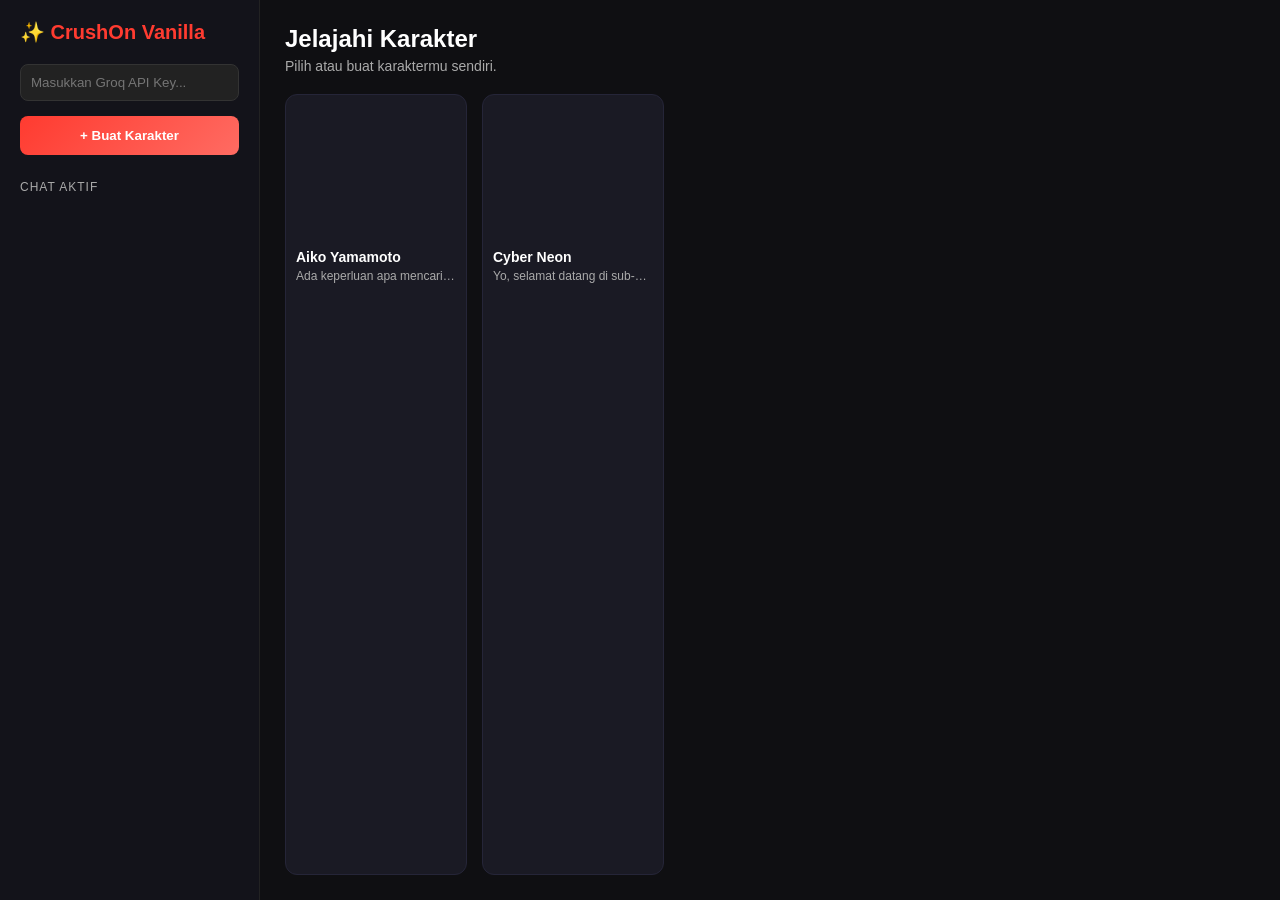
==== commit d00615fc: "update" ====
--- a/index.html
+++ b/index.html
@@ -2,8 +2,8 @@
 <html lang="id">
 <head>
     <meta charset="UTF-8">
-    <meta name="viewport" content="width=device-width, initial-scale=1.0">
-    <title>CrushOn AI Clone (Responsive & Delete Feature)</title>
+    <meta name="viewport" content="width=device-width, initial-scale=1.0, maximum-scale=1.0, user-scalable=no">
+    <title>CrushOn AI Clone - Fully Responsive</title>
     <link rel="stylesheet" href="style.css">
 </head>
 <body>
@@ -12,16 +12,12 @@
 
     <aside class="sidebar" id="sidebar">
         <div class="logo" onclick="showView('hub-view')">✨ CrushOn Vanilla</div>
-        
         <div class="api-section">
             <input type="password" id="apiKey" placeholder="Masukkan Groq API Key..." autocomplete="off">
         </div>
-
         <button class="btn-create" onclick="openCreateModal()">+ Buat Karakter</button>
-
         <div class="sidebar-title">Chat Aktif</div>
-        <div class="active-chats" id="activeChatsList">
-            </div>
+        <div class="active-chats" id="activeChatsList"></div>
     </aside>
 
     <main class="main-content">
@@ -31,11 +27,10 @@
                 <button class="menu-btn" onclick="toggleSidebar()">☰</button>
                 <div>
                     <h1>Jelajahi Karakter</h1>
-                    <p>Pilih karakter atau buat karaktermu sendiri.</p>
+                    <p>Pilih atau buat karaktermu sendiri.</p>
                 </div>
             </div>
-            <div class="character-grid" id="characterGrid">
-                </div>
+            <div class="character-grid" id="characterGrid"></div>
         </section>
 
         <section id="chat-view" class="view" style="display: none;">
@@ -53,13 +48,11 @@
                 <button class="clear-btn" onclick="clearCurrentChat()">Hapus Chat</button>
             </div>
 
-            <div class="chat-box" id="chatBox">
-                </div>
-
+            <div class="chat-box" id="chatBox"></div>
             <div class="loading" id="loadingIndicator">Sedang mengetik...</div>
 
             <div class="input-area">
-                <input type="text" id="userInput" placeholder="Ketik pesan roleplay-mu...">
+                <input type="text" id="userInput" placeholder="Ketik pesan roleplay...">
                 <button id="sendBtn">Kirim</button>
             </div>
         </section>
@@ -109,10 +102,9 @@
                 <label>Prompt Sistem / Kepribadian</label>
                 <textarea id="editBotPrompt" rows="3"></textarea>
             </div>
-            
             <div class="modal-action-buttons">
                 <button class="btn-submit" onclick="saveUpdatedCharacter()">Simpan</button>
-                <button class="btn-delete" onclick="deleteCurrentCharacter()">Hapus Karakter</button>
+                <button class="btn-delete" onclick="deleteCurrentCharacter()">Hapus</button>
             </div>
         </div>
     </div>
--- a/style.css
+++ b/style.css
@@ -9,6 +9,7 @@
     --ai-msg: #242433;
 }
 
+/* MENGGUNAKAN dvh AGAR COCOK DENGAN KEYBOARD SAMSUNG */
 body {
     font-family: 'Segoe UI', Roboto, sans-serif;
     background-color: var(--bg-dark);
@@ -17,10 +18,11 @@
     padding: 0;
     display: flex;
     height: 100vh;
+    height: 100dvh; /* Dynamic Viewport Height untuk Mobile */
     overflow: hidden;
 }
 
-/* SIDEBAR LAYOUT */
+/* SIDEBAR SYSTEM */
 .sidebar {
     width: 260px;
     background-color: var(--sidebar-bg);
@@ -29,7 +31,7 @@
     flex-direction: column;
     padding: 20px;
     box-sizing: border-box;
-    transition: transform 0.3s ease;
+    transition: transform 0.3s cubic-bezier(0.4, 0, 0.2, 1);
 }
 
 .logo { font-size: 20px; font-weight: bold; color: var(--accent-color); cursor: pointer; margin-bottom: 20px; }
@@ -42,127 +44,222 @@
 .active-chat-item:hover, .active-chat-item.active { background: #222; }
 .active-chat-item img { width: 35px; height: 35px; border-radius: 50%; object-fit: cover; }
 
-/* MAIN CONTENT & VIEWS */
-.main-content { flex: 1; display: flex; flex-direction: column; position: relative; width: 100%; }
-.view { display: flex; flex-direction: column; height: 100%; padding: 30px; box-sizing: border-box; }
+/* MAIN CONTENT LAYOUT */
+.main-content { 
+    flex: 1; 
+    display: flex; 
+    flex-direction: column; 
+    position: relative; 
+    width: 100%;
+    height: 100%;
+}
+
+.view { 
+    display: flex; 
+    flex-direction: column; 
+    height: 100%; 
+    padding: 25px; 
+    box-sizing: border-box; 
+}
+
 .view-header { display: flex; align-items: center; gap: 15px; }
 .view-header h1 { margin: 0 0 5px 0; font-size: 24px; }
 .view-header p { color: var(--text-muted); margin: 0; font-size: 14px; }
 
-/* MENU BUTTON (MOBILE ONLY BY DEFAULT) */
+/* HAMBURGER BUTTON */
 .menu-btn {
     display: none;
-    background: #222;
+    background: #1c1c24;
     border: 1px solid #333;
     color: white;
-    font-size: 20px;
-    padding: 8px 12px;
-    border-radius: 6px;
+    font-size: 22px;
+    padding: 6px 12px;
+    border-radius: 8px;
     cursor: pointer;
 }
 
-/* OVERLAY FOR MOBILE */
+/* DARK OVERLAY FOR MOBILE */
 .sidebar-overlay {
     display: none;
     position: fixed;
     top: 0; left: 0; right: 0; bottom: 0;
-    background: rgba(0, 0, 0, 0.6);
+    background: rgba(0, 0, 0, 0.7);
     z-index: 998;
-}
-
-/* CHARACTER GRID */
+    backdrop-filter: blur(3px);
+}
+
+/* CHARACTER HUB GRID */
 .character-grid {
     display: grid;
-    grid-template-columns: repeat(auto-fill, minmax(150px, 1fr));
+    grid-template-columns: repeat(auto-fill, minmax(160px, 1fr));
     gap: 15px;
     overflow-y: auto;
     margin-top: 20px;
+    flex: 1;
 }
 
 .char-card { background: var(--bg-card); border-radius: 12px; overflow: hidden; cursor: pointer; transition: transform 0.2s; border: 1px solid #252538; }
-.char-card:hover { transform: translateY(-3px); }
 .char-card img { width: 100%; height: 140px; object-fit: cover; }
 .char-info { padding: 10px; }
-.char-info h3 { margin: 0 0 4px 0; font-size: 15px; white-space: nowrap; overflow: hidden; text-overflow: ellipsis; }
+.char-info h3 { margin: 0 0 4px 0; font-size: 14px; white-space: nowrap; overflow: hidden; text-overflow: ellipsis; }
 .char-info p { margin: 0; font-size: 12px; color: var(--text-muted); white-space: nowrap; overflow: hidden; text-overflow: ellipsis; }
 
-/* CHAT ROOM */
-.chat-header { display: flex; align-items: center; gap: 10px; padding-bottom: 15px; border-bottom: 1px solid #222; }
-.back-btn, .clear-btn { background: none; border: 1px solid #444; color: white; padding: 8px 12px; border-radius: 6px; cursor: pointer; font-size: 14px; }
-.clear-btn { border-color: var(--accent-color); color: var(--accent-color); font-size: 12px; padding: 6px 10px; }
-
-.chat-profile-trigger { display: flex; align-items: center; gap: 12px; cursor: pointer; padding: 6px; border-radius: 8px; transition: background 0.2s; flex: 1; }
+/* CHAT ROOM INTERFACE */
+.chat-header { 
+    display: flex; 
+    align-items: center; 
+    gap: 10px; 
+    padding-bottom: 12px; 
+    border-bottom: 1px solid #222; 
+}
+
+.back-btn, .clear-btn { 
+    background: #1c1c24; 
+    border: 1px solid #333; 
+    color: white; 
+    padding: 8px 12px; 
+    border-radius: 8px; 
+    cursor: pointer; 
+    font-size: 14px;
+    white-space: nowrap;
+}
+.clear-btn { border-color: rgba(255, 59, 48, 0.4); color: var(--accent-color); }
+
+/* CLICKABLE PROFIL PROFILE AREA */
+.chat-profile-trigger { 
+    display: flex; 
+    align-items: center; 
+    gap: 10px; 
+    cursor: pointer; 
+    padding: 6px; 
+    border-radius: 8px; 
+    transition: background 0.2s; 
+    flex: 1;
+    min-width: 0; /* Mencegah overflow teks di HP ramping */
+}
 .chat-profile-trigger:hover { background-color: #242433; }
 .chat-profile-trigger * { pointer-events: none; }
 
-#chatAvatar { width: 40px; height: 40px; border-radius: 50%; object-fit: cover; }
-.chat-bot-info h3 { margin: 0; font-size: 15px; }
-.chat-bot-info p { margin: 2px 0 0 0; font-size: 11px; color: var(--accent-color); }
-
-.chat-box { flex: 1; overflow-y: auto; padding: 20px 0; display: flex; flex-direction: column; gap: 15px; }
-.message { max-width: 80%; padding: 10px 14px; border-radius: 16px; line-height: 1.4; font-size: 15px; word-wrap: break-word; }
+#chatAvatar { width: 38px; height: 38px; border-radius: 50%; object-fit: cover; flex-shrink: 0; }
+.chat-bot-info { min-width: 0; }
+.chat-bot-info h3 { margin: 0; font-size: 14px; white-space: nowrap; overflow: hidden; text-overflow: ellipsis; }
+.chat-bot-info p { margin: 1px 0 0 0; font-size: 11px; color: var(--accent-color); white-space: nowrap; overflow: hidden; text-overflow: ellipsis; }
+
+/* CHAT MESSAGES STREAM */
+.chat-box { 
+    flex: 1; 
+    overflow-y: auto; 
+    padding: 15px 0; 
+    display: flex; 
+    flex-direction: column; 
+    gap: 12px; 
+}
+
+.message { max-width: 80%; padding: 10px 14px; border-radius: 16px; line-height: 1.4; font-size: 14px; word-wrap: break-word; }
 .user-message { background: var(--user-msg); align-self: flex-end; border-bottom-right-radius: 2px; }
 .ai-message { background: var(--ai-msg); align-self: flex-start; border-bottom-left-radius: 2px; }
 
-.input-area { display: flex; gap: 8px; padding-top: 15px; border-top: 1px solid #222; }
-.input-area input { flex: 1; padding: 12px 16px; background: #1c1c24; border: 1px solid #333; color: white; border-radius: 25px; outline: none; font-size: 14px; }
-.input-area button { padding: 0 20px; background: var(--accent-color); color: white; border: none; border-radius: 25px; font-weight: bold; cursor: pointer; font-size: 14px; }
-.loading { color: var(--text-muted); font-style: italic; font-size: 12px; display: none; }
-
-/* MODALS */
-.modal { display: none; position: fixed; top: 0; left: 0; width: 100%; height: 100%; background: rgba(0,0,0,0.8); justify-content: center; align-items: center; z-index: 1005; padding: 15px; box-sizing: border-box; }
-.modal-content { background: var(--bg-card); padding: 20px; border-radius: 12px; width: 100%; max-width: 420px; position: relative; border: 1px solid #333; max-height: 90vh; overflow-y: auto; }
-.close-modal { position: absolute; top: 12px; right: 18px; font-size: 22px; cursor: pointer; color: #aaa; }
+/* CHAT INPUT (OPTIMAL UNTUK JARI / SMARTPHONE) */
+.input-area { 
+    display: flex; 
+    gap: 8px; 
+    padding: 10px 0; 
+    border-top: 1px solid #222; 
+    background-color: var(--bg-dark);
+}
+.input-area input { 
+    flex: 1; 
+    padding: 12px 16px; 
+    background: #1c1c24; 
+    border: 1px solid #333; 
+    color: white; 
+    border-radius: 25px; 
+    outline: none; 
+    font-size: 14px; 
+}
+.input-area button { 
+    padding: 0 18px; 
+    background: var(--accent-color); 
+    color: white; 
+    border: none; 
+    border-radius: 25px; 
+    font-weight: bold; 
+    cursor: pointer; 
+    font-size: 14px; 
+}
+
+.loading { color: var(--text-muted); font-style: italic; font-size: 12px; padding-bottom: 5px; display: none; }
+
+/* RESPONSIVE MODALS */
+.modal { 
+    display: none; 
+    position: fixed; 
+    top: 0; left: 0; width: 100%; height: 100%; 
+    background: rgba(0,0,0,0.85); 
+    justify-content: center; 
+    align-items: center; 
+    z-index: 1005; 
+    padding: 12px; 
+    box-sizing: border-box; 
+}
+.modal-content { 
+    background: var(--bg-card); 
+    padding: 20px; 
+    border-radius: 14px; 
+    width: 100%; 
+    max-width: 400px; 
+    position: relative; 
+    border: 1px solid #333; 
+    max-height: 85dvh; /* Batasi tinggi maksimal agar tidak tertutup keyboard HP */
+    overflow-y: auto;   /* Izinkan scroll di dalam modal jika layarnya pendek */
+}
+.close-modal { position: absolute; top: 12px; right: 18px; font-size: 24px; cursor: pointer; color: #aaa; }
 .form-group { margin-bottom: 12px; }
 .form-group label { display: block; margin-bottom: 4px; font-size: 13px; color: #ccc; }
-.form-group input, .form-group textarea { width: 100%; padding: 8px 12px; background: #2c2c3a; border: 1px solid #444; color: white; border-radius: 6px; box-sizing: border-box; font-family: inherit; font-size: 14px; }
-
-/* TOMBOL MODAL EDIT & HAPUS */
+.form-group input, .form-group textarea { width: 100%; padding: 10px; background: #2c2c3a; border: 1px solid #444; color: white; border-radius: 8px; box-sizing: border-box; font-family: inherit; font-size: 14px; }
+
 .modal-action-buttons { display: flex; gap: 10px; margin-top: 15px; }
-.btn-submit { flex: 1; padding: 12px; background: #007bff; border: none; color: white; font-weight: bold; border-radius: 6px; cursor: pointer; font-size: 14px; }
-.btn-delete { padding: 12px; background: #242433; border: 1px solid var(--accent-color); color: var(--accent-color); font-weight: bold; border-radius: 6px; cursor: pointer; font-size: 14px; transition: background 0.2s; }
-.btn-delete:hover { background: var(--accent-color); color: white; }
-
-/* ==========================================
-   MEDIA QUERIES (RESPONSIVE STYLES)
-   ========================================== */
+.btn-submit { flex: 1; padding: 12px; background: #007bff; border: none; color: white; font-weight: bold; border-radius: 8px; cursor: pointer; font-size: 14px; }
+.btn-delete { padding: 12px; background: #242433; border: 1px solid var(--accent-color); color: var(--accent-color); font-weight: bold; border-radius: 8px; cursor: pointer; font-size: 14px; }
+
+/* ========================================================
+   MEDIA QUERIES KHUSUS HP (OPTIMAL UNTUK GALAXY A05s / 412px)
+   ======================================================== */
 @media (max-width: 768px) {
     .sidebar {
         position: fixed;
         left: 0; top: 0; bottom: 0;
-        transform: translateX(-100%); /* Sembunyikan sidebar ke kiri luar layar */
+        transform: translateX(-100%);
         z-index: 1000;
-        width: 260px;
+        width: 270px;
+        height: 100dvh;
     }
     
-    /* Ketika sidebar aktif (dibuka via hamburger) */
-    .sidebar.active {
-        transform: translateX(0);
+    .sidebar.active { transform: translateX(0); }
+    .sidebar-overlay.active { display: block; }
+    .menu-btn { display: block; }
+    
+    .view { padding: 15px; }
+    .view-header h1 { font-size: 20px; }
+    .view-header p { font-size: 12px; }
+    
+    /* Grid Menyesuaikan Kerapatan Layar Galaxy A05s */
+    .character-grid {
+        grid-template-columns: repeat(auto-fill, minmax(135px, 1fr));
+        gap: 10px;
+        margin-top: 15px;
     }
     
-    .sidebar-overlay.active {
-        display: block;
-    }
-    
-    .menu-btn {
-        display: block; /* Munculkan tombol hamburger di HP */
-    }
-    
-    .view {
-        padding: 15px; /* Perkecil padding di HP agar layar maksimal */
-    }
-    
-    .view-header h1 {
-        font-size: 20px;
-    }
-    
-    .character-grid {
-        grid-template-columns: repeat(auto-fill, minmax(130px, 1fr)); /* Grid lebih padat di HP */
-        gap: 10px;
-    }
-    
-    .message {
-        max-width: 85%; /* Balon chat melebar sedikit di HP */
-        font-size: 14px;
-    }
+    /* Penyesuaian Header Chat di HP */
+    .chat-header { gap: 8px; padding-bottom: 10px; }
+    .back-btn { padding: 6px 10px; }
+    .clear-btn { font-size: 11px; padding: 6px 8px; }
+    #chatAvatar { width: 34px; height: 34px; }
+    .chat-bot-info h3 { font-size: 13px; }
+    
+    .message { max-width: 85%; font-size: 14px; padding: 9px 12px; }
+    
+    /* Mencegah Input melenceng saat keyboard muncul */
+    .input-area { padding: 8px 0; }
+    .input-area input { padding: 10px 14px; font-size: 14px; }
 }
